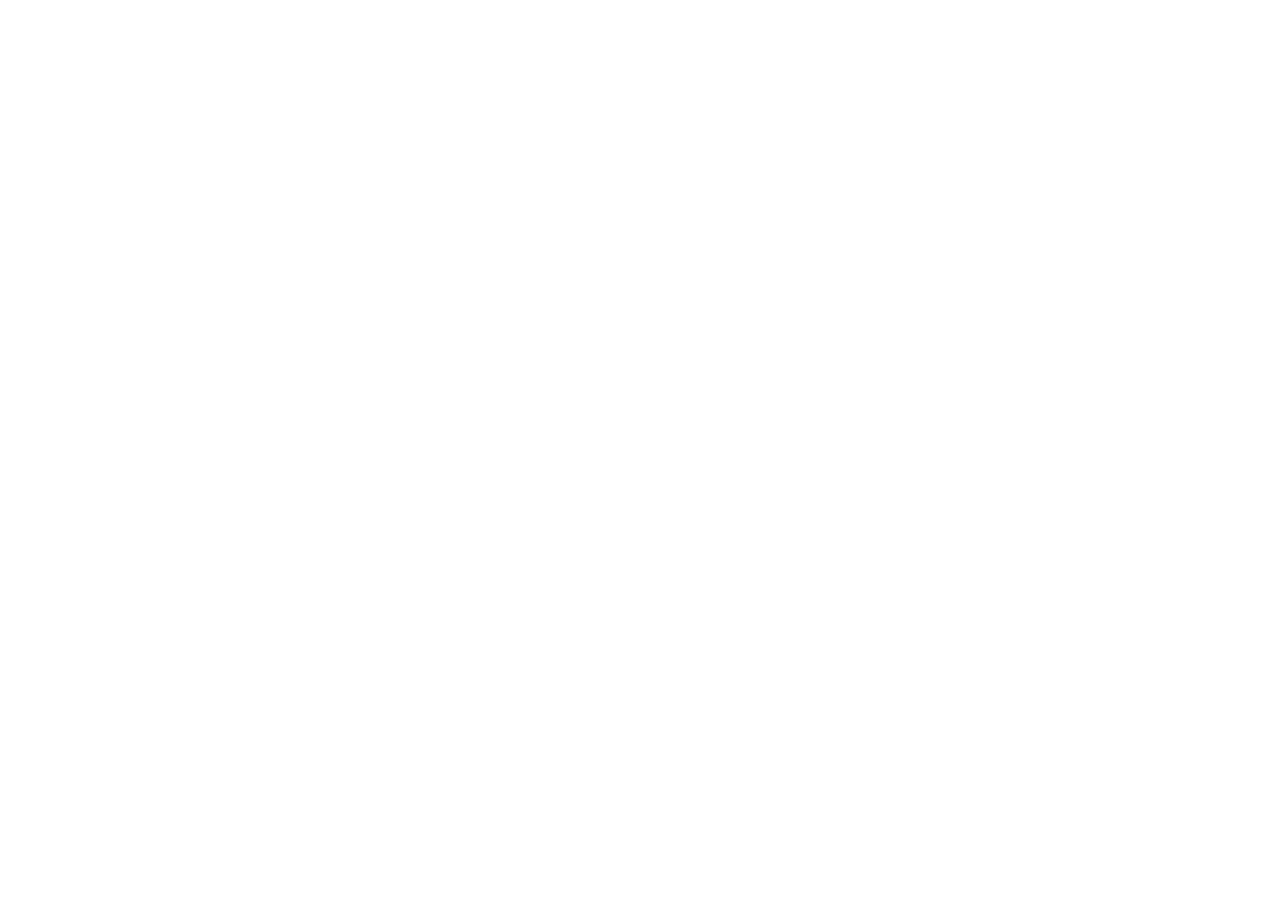
==== portfolio.html @ ad036d3f "добавляет css исправляет ошибки" ====
<!DOCTYPE html>
<html lang="ru">
<head>
    <meta charset="UTF-8">
    <meta http-equiv="X-UA-Compatible" content="IE=edge">
    <meta name="viewport" content="width=device-width, initial-scale=1.0">
    <title>WebStudio portfolio</title>
    <link rel="stylesheet" href="./CSS/styles.css">
</head>
<body>
 

</body>
</html>
---- CSS/styles.css ----
:root {
    --primary-text-color: #757575;
    --title-text-color: #212121;
    --accent-color: #2196F3;
    --primari-white-color: #FFFFFF;
}

body {
    background-color: var(--primari-white-color);
    color: var(--primary-text-color);
}

.list {
    list-style: none;
}

/* Site nav */

.logo-nav {
    color: #000000;
}

.logo-part {
    color: var(--accent-color);
}

.site-nav .link {
    color: var(--title-text-color);
}

.site-nav .link:hover,
.site-nav .link:focus {
    color: var(--accent-color);
}

.contacts .link-contacts {
    color: var(--primary-text-color);
}

.contacts .link-contacts:hover,
.link-contacts:focus {
    color: var(--accent-color);
}

/* Site main */

.section-title {
    color: var(--title-text-color);
}

/* Main screen */

.main-title {
    color: var(--primari-white-color);
}

/* Features */

.features-title {
    color: var(--title-text-color);
}

/* What are we doing */

/* Our team */
 
.team-title {
    color: var(--title-text-color);
}

/* Footer */

.footer > a {
    color: var(--primari-white-color);
}

.address-maps > a {
    color: var(--primari-white-color);
}

/* Button */

.button {
    color: var(--primari-white-color);
    background-color: var(--accent-color);
}

.button.primary {
    color: var(--primari-white-color);
    background-color: var(--accent-color);
}


/* цвет основного текста #212121
вторичный цвет текста #757575
цвет H1 #FFFFFF
цвет текста на кнопках #FFFFFF
цвет лого-части шапка #2196F3
цвет лого шапка #000000
цвет навигации #212121
цвет навигации при ховере #2196F3
цвет контактов шапки #757575
цвет контактов шапки при ховере #2196F3
цвет лого части подвал # 2196F3
цвет лого подвал #FFFFFF
цвет адреса подвал #FFFFFF
цвет контактов подвал rgba(255, 255, 255, 0.6)
*/
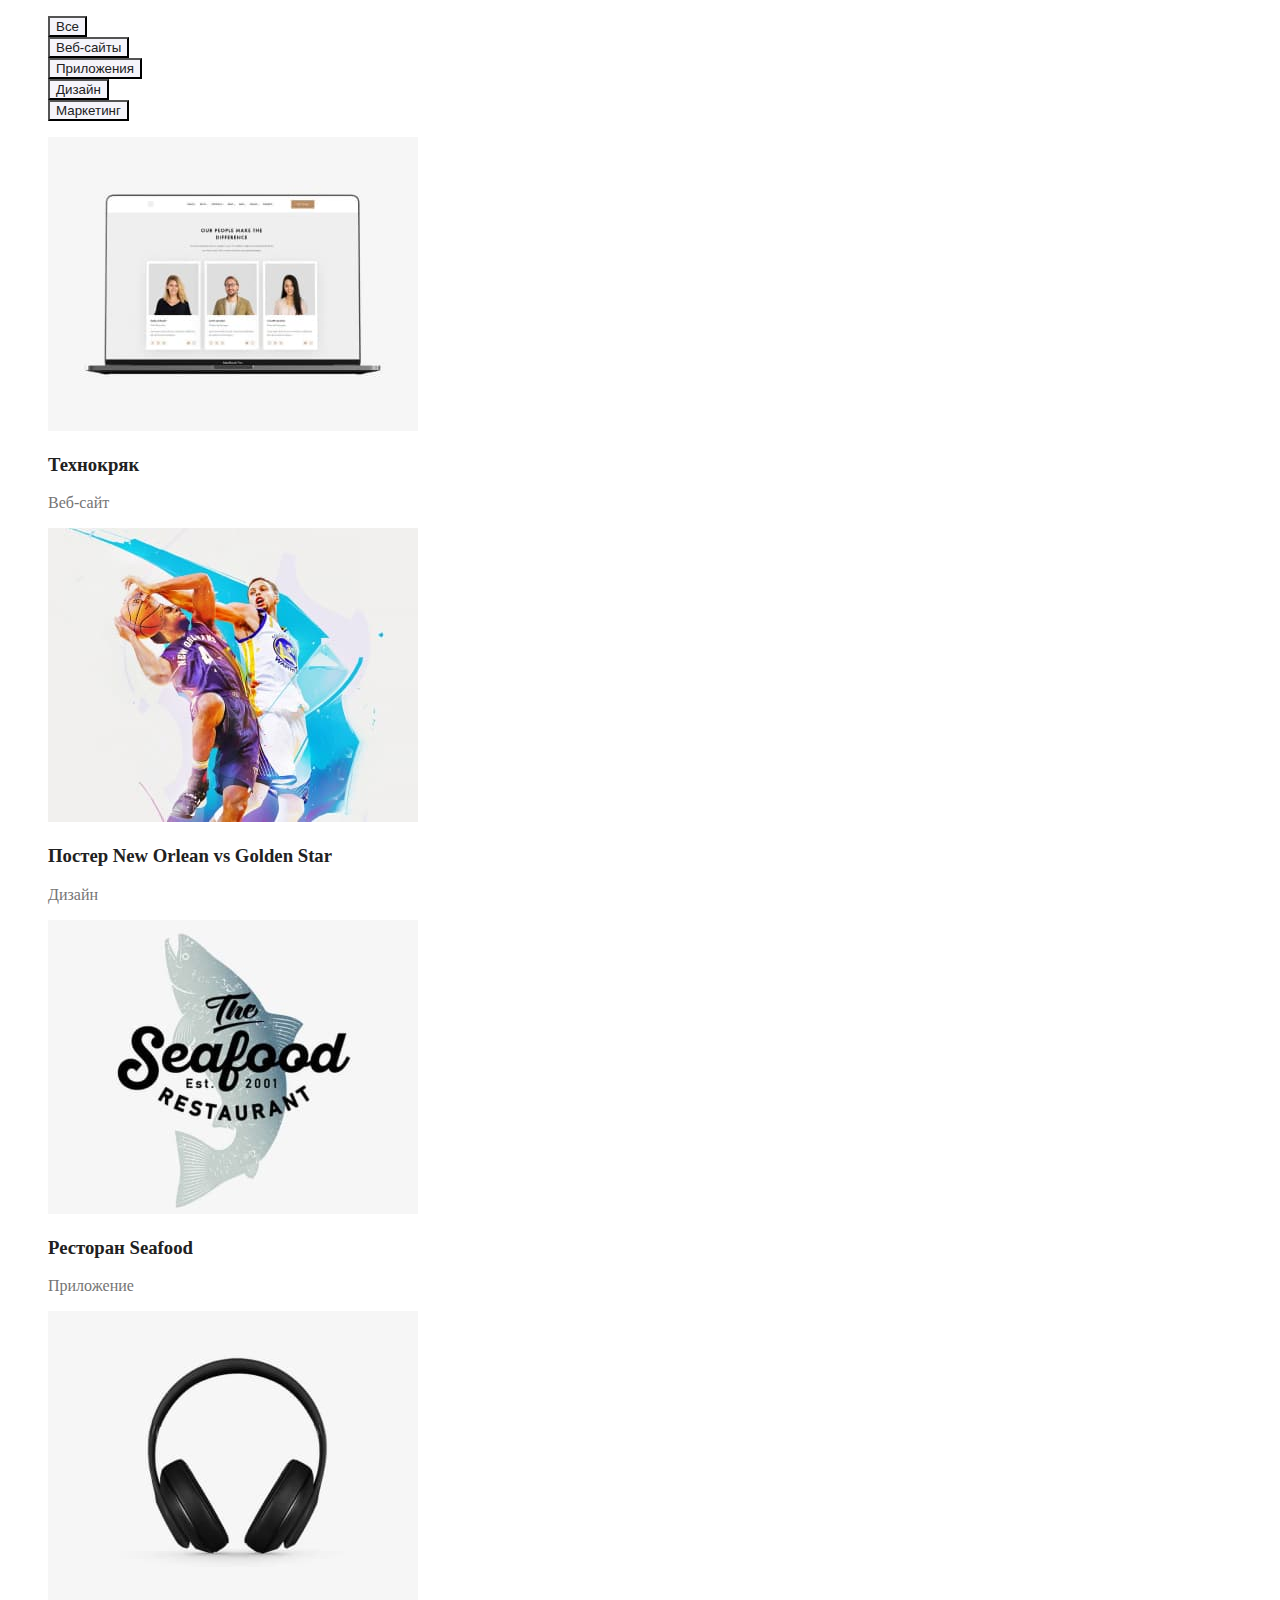
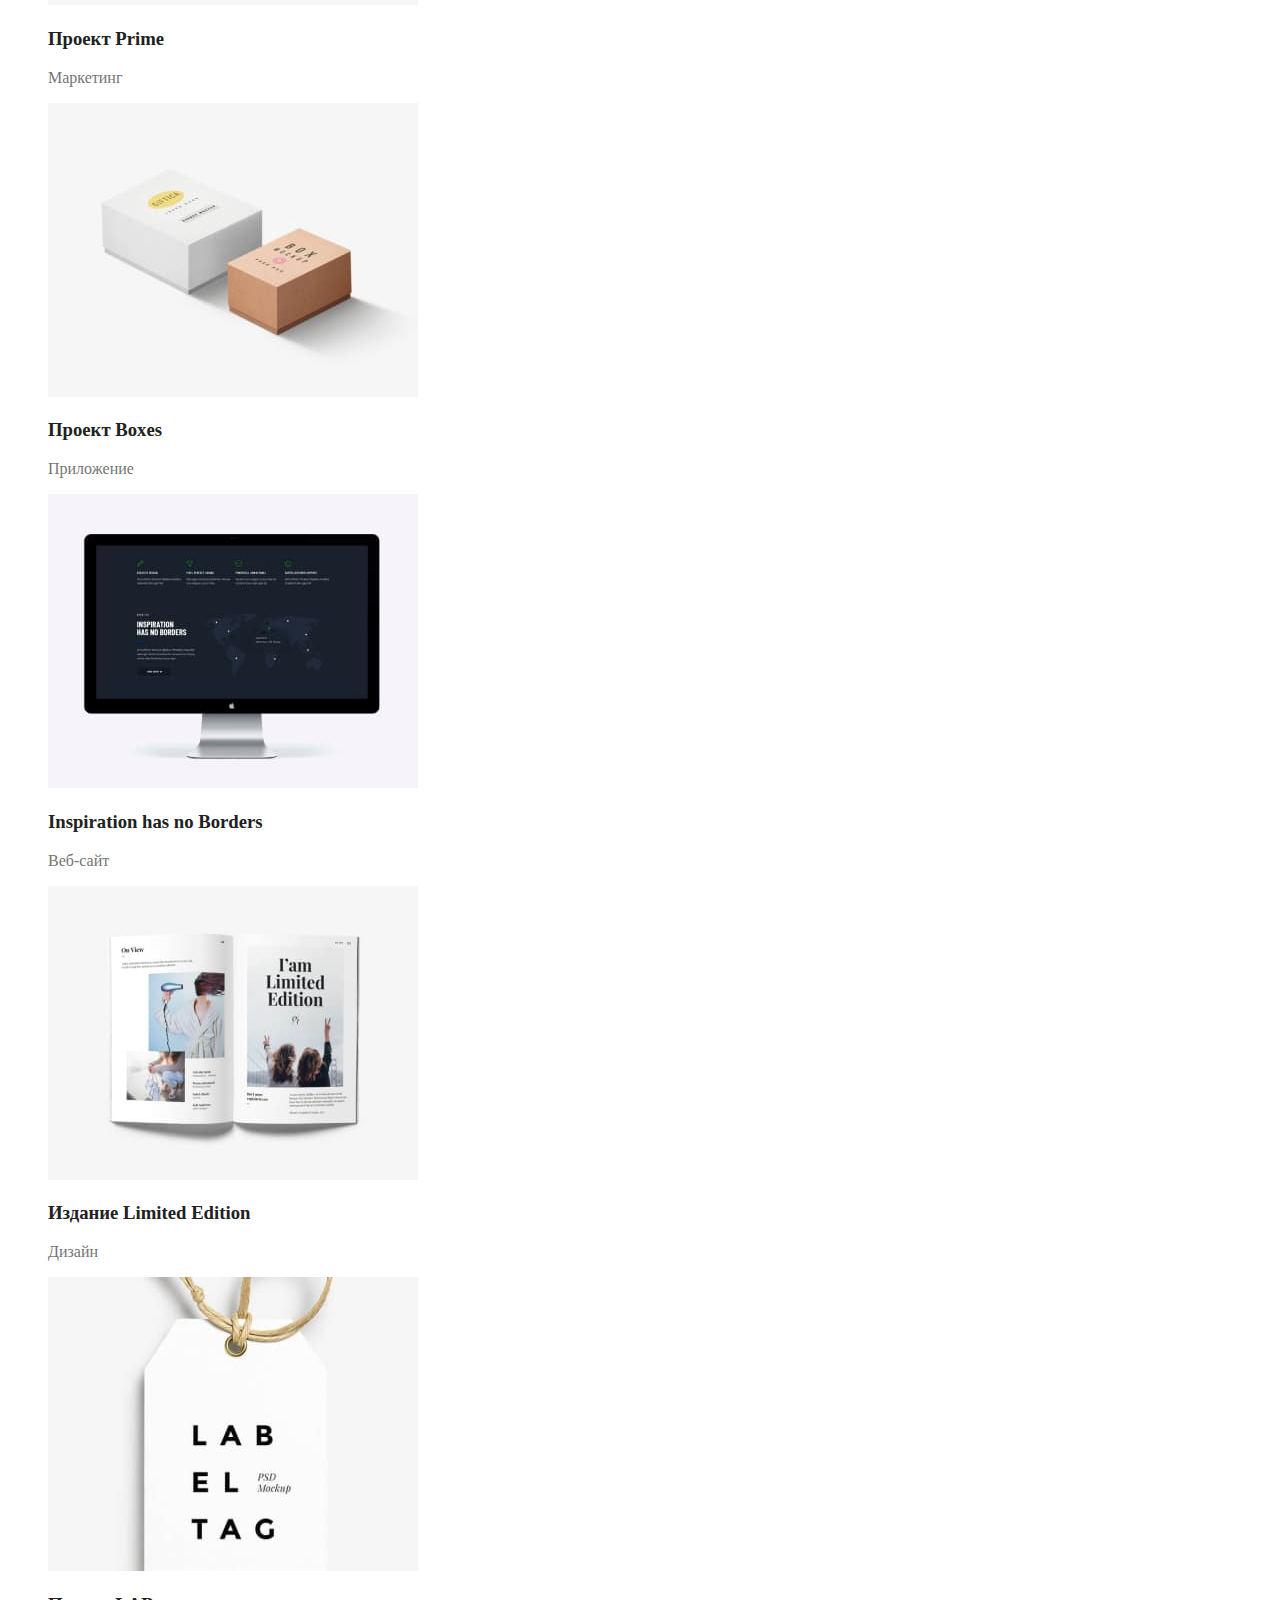
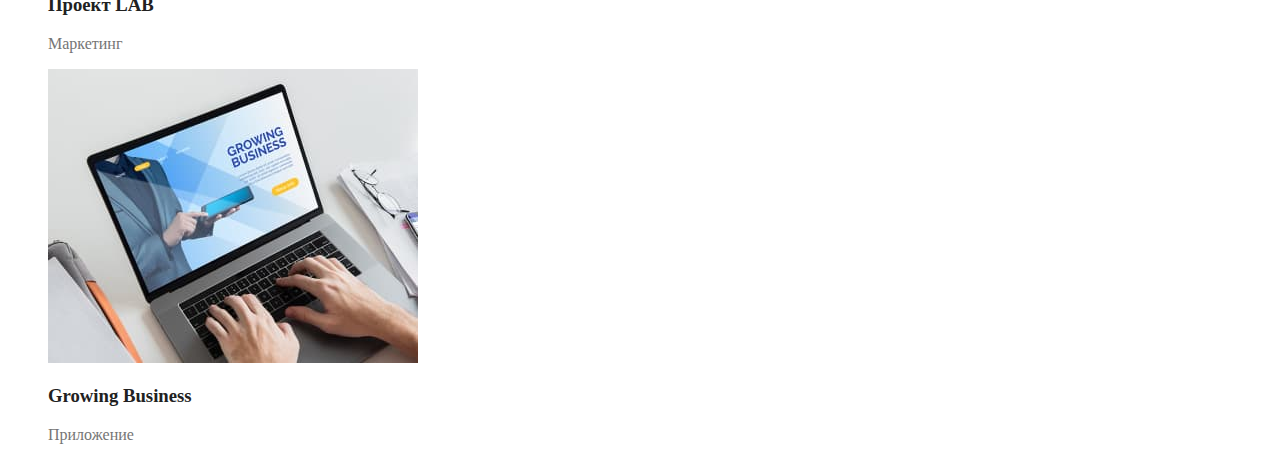
==== commit 3906ce63: "добавляет цвет, portfolio.html" ====
--- a/portfolio.html
+++ b/portfolio.html
@@ -7,8 +7,95 @@
     <title>WebStudio portfolio</title>
     <link rel="stylesheet" href="./CSS/styles.css">
 </head>
+
 <body>
- 
+
+    <!--Шапка сайта-->
+
+    <!--Портфолио-->
+    <main>
+        <h2 hidden>Портфолио</h2>
+    
+    <!--Навигация-->
+        <section>
+
+            <ul class="list">
+                <li>
+                    <button class="button secondary" type="button">Все</button>
+                </li>
+                <li>
+                    <button class="button secondary" type="button">Веб-сайты</button>
+                </li>
+                <li>
+                    <button class="button secondary" type="button">Приложения</button>
+                </li>
+                <li>
+                    <button class="button secondary" type="button">Дизайн</button>
+                </li>
+                <li>
+                    <button class="button secondary" type="button">Маркетинг</button>
+                </li>
+            </ul>
+
+        </section>
+    
+    <!--Описание-->
+        <section class="description">
+
+            <ul class="list">
+                <li>
+                    <img src="./images/portfolio/tehno.jpg" alt="Ноутбук с изображением сайта на экране" width="370" height="294">
+                    <h3 class="description-title">Технокряк</h3>
+                    <p>Веб-сайт</p>
+                </li>
+                <li>
+                    <img src="./images/portfolio/poster.jpg" alt="Постер - два мужчины играют в баскетбол" width="370" height="294">
+                    <h3 class="description-title">Постер <span lang="en">New Orlean vs Golden Star</span></h3>
+                    <p>Дизайн</p>
+                </li>
+                <li>
+                    <img src="./images/portfolio/seafood.jpg" alt="Логотип с изображением рыбы и названием ресторана" width="370" height="294">
+                    <h3 class="description-title">Ресторан <span lang="en">Seafood</span></h3>
+                    <p>Приложение</p>
+                </li>
+                <li>
+                    <img src="./images/portfolio/prime.jpg" alt="Наушники" width="370" height="294">
+                    <h3 class="description-title">Проект <span lang="en">Prime</span></h3>
+                    <p>Маркетинг</p>
+                </li>
+                <li>
+                    <img src="./images/portfolio/boxes.jpg" alt="Две коробки" width="370" height="294">
+                    <h3 class="description-title">Проект <span lang="en">Boxes</span></h3>
+                    <p>Приложение</p>
+                </li>
+                <li>
+                    <img src="./images/portfolio/inspiration.jpg" alt="Монитор с изображением сайта на экране" width="370" height="294">
+                    <h3 class="description-title" lang="en">Inspiration has no Borders</h3>
+                    <p>Веб-сайт</p>
+                </li>
+                <li>
+                    <img src="./images/portfolio/limited.jpg" alt="Печатное издание - журнал" width="370" height="294">
+                    <h3 class="description-title">Издание <span lang="en">Limited Edition</span></h3>
+                    <p>Дизайн</p>
+                </li>
+                <li>
+                    <img src="./images/portfolio/lab.jpg" alt="Этикетка с логотипом" width="370" height="294">
+                    <h3 class="description-title">Проект <span lang="en">LAB</span></h3>
+                    <p>Маркетинг</p>
+                </li>
+                <li>
+                    <img src="./images/portfolio/business.jpg" alt="Ноутбук с изображением приложения на экране" width="370" height="294">
+                    <h3 class="description-title" lang="en">Growing Business</h3>
+                    <p>Приложение</p>
+                </li>
+            </ul>
+
+        </section>
+     
+    </main>
+
+    <!--Подвал-->
 
 </body>
+
 </html>--- a/CSS/styles.css
+++ b/CSS/styles.css
@@ -3,6 +3,8 @@
     --title-text-color: #212121;
     --accent-color: #2196F3;
     --primari-white-color: #FFFFFF;
+    --button-color: #F5F4FA;
+    --link-contacts-color: rgba(255, 255, 255, 0.6)
 }
 
 body {
@@ -14,27 +16,38 @@
     list-style: none;
 }
 
+
+
+
 /* Site nav */
 
 .logo-nav {
     color: #000000;
+    text-decoration: none;
 }
 
 .logo-part {
     color: var(--accent-color);
+    text-decoration: none;
 }
 
 .site-nav .link {
     color: var(--title-text-color);
+    text-decoration: none;
 }
 
 .site-nav .link:hover,
-.site-nav .link:focus {
+.link:focus {
+    color: var(--accent-color);
+}
+
+.site-nav .link.current {
     color: var(--accent-color);
 }
 
 .contacts .link-contacts {
     color: var(--primary-text-color);
+    text-decoration: none;
 }
 
 .contacts .link-contacts:hover,
@@ -42,11 +55,10 @@
     color: var(--accent-color);
 }
 
+
+
+/* index.html */
 /* Site main */
-
-.section-title {
-    color: var(--title-text-color);
-}
 
 /* Main screen */
 
@@ -62,34 +74,79 @@
 
 /* What are we doing */
 
+.services-title {
+    color: var(--title-text-color);
+}
+
 /* Our team */
- 
+
 .team-title {
     color: var(--title-text-color);
 }
+
+.team-name-title {
+    color: var(--title-text-color);
+}
+
+
+
+
+/* portfolio.html */
+/* Site main */
+/* Description */
+
+.description-title {
+    color: var(--title-text-color);
+}
+
+
+
 
 /* Footer */
 
 .footer > a {
     color: var(--primari-white-color);
+    text-decoration: none;
 }
 
 .address-maps > a {
     color: var(--primari-white-color);
+    text-decoration: none;
+}
+
+.address .link-contacts:hover,
+.link-contacts:focus {
+    color: var(--accent-color);
+}
+
+.link-contacts {
+    color: var(--link-contacts-color);
+    text-decoration: none;
 }
 
 /* Button */
-
-.button {
-    color: var(--primari-white-color);
-    background-color: var(--accent-color);
-}
 
 .button.primary {
     color: var(--primari-white-color);
     background-color: var(--accent-color);
 }
 
+.button.primary:hover,
+.button.primary:focus {
+    color: var(--title-text-color);
+    background-color: var(--button-color);
+}
+
+.button.secondary {
+    color: var(--title-text-color);
+    background-color: var(--button-color);
+}
+
+.button.secondary:hover,
+.button.secondary:focus {
+    color: var(--primari-white-color);
+    background-color: var(--accent-color);
+}
 
 /* цвет основного текста #212121
 вторичный цвет текста #757575
@@ -105,4 +162,5 @@
 цвет лого подвал #FFFFFF
 цвет адреса подвал #FFFFFF
 цвет контактов подвал rgba(255, 255, 255, 0.6)
+цвет кнопок #F5F4FA
 */
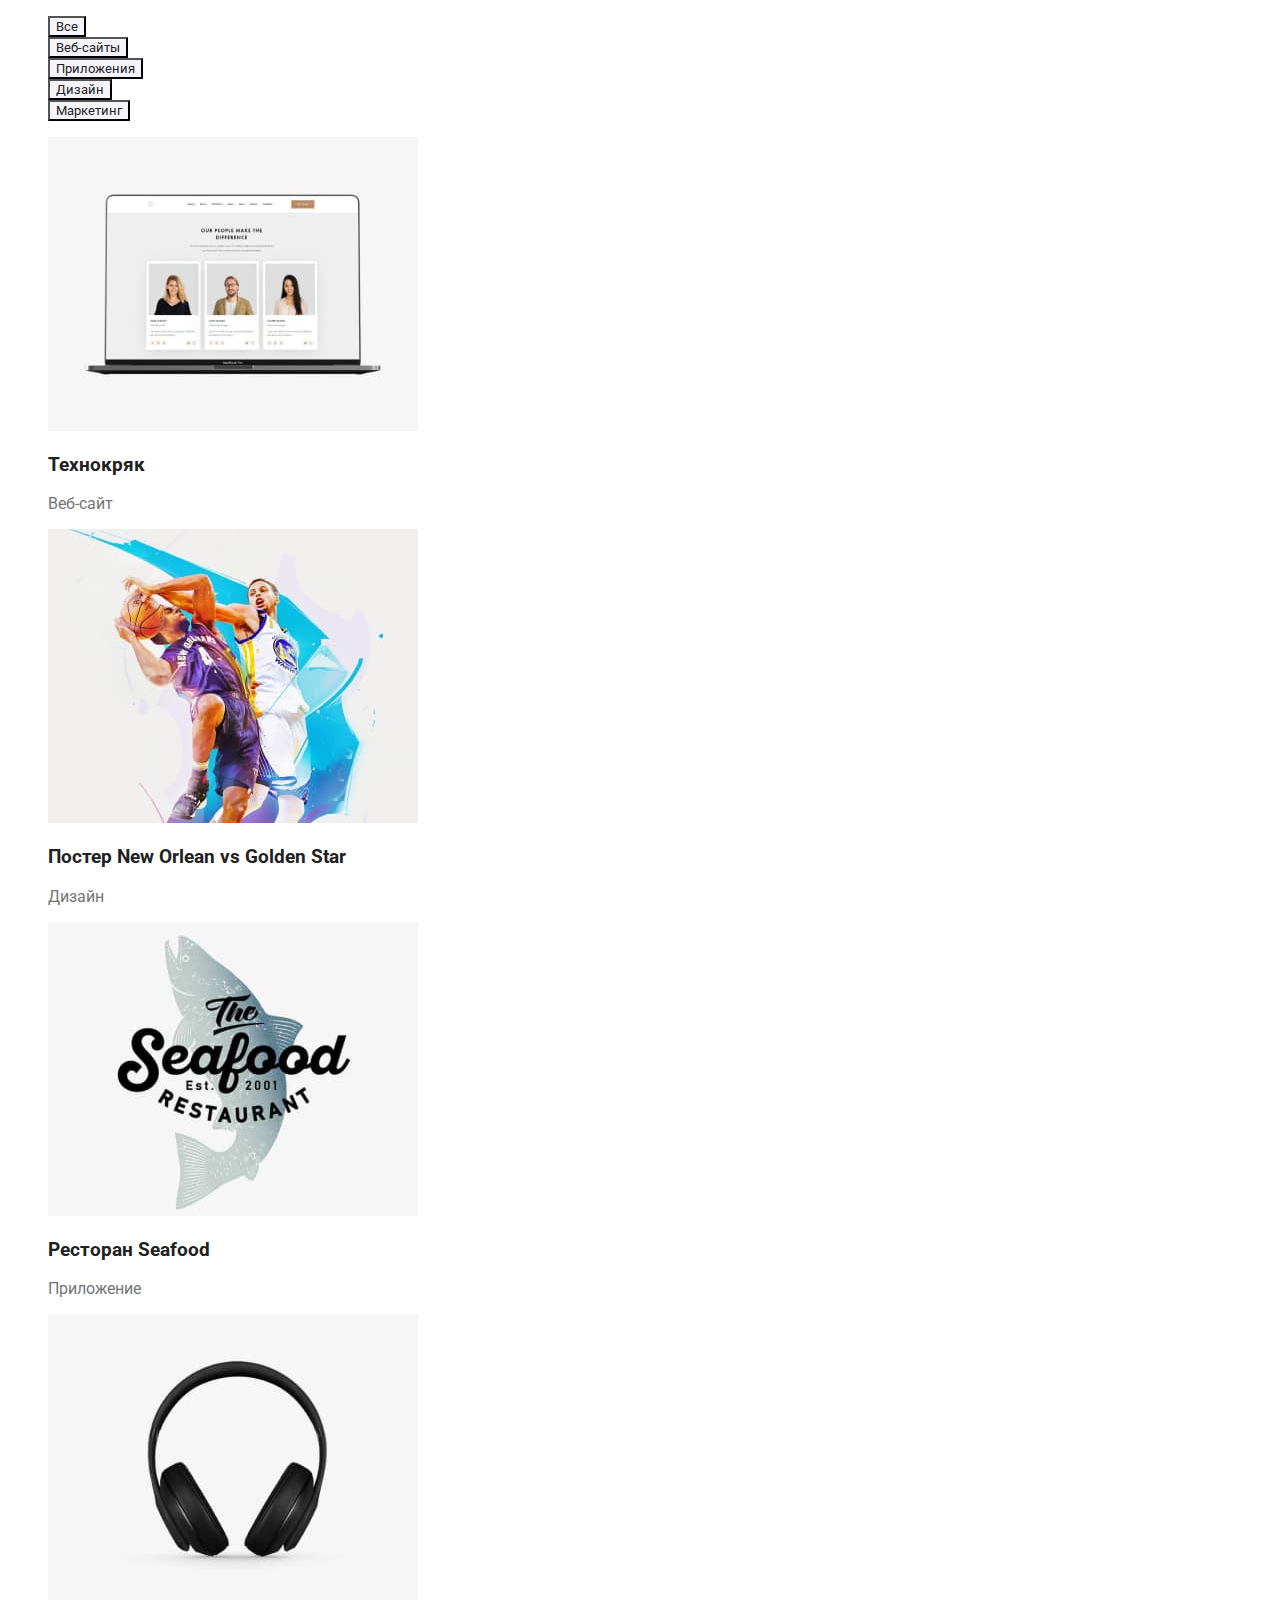
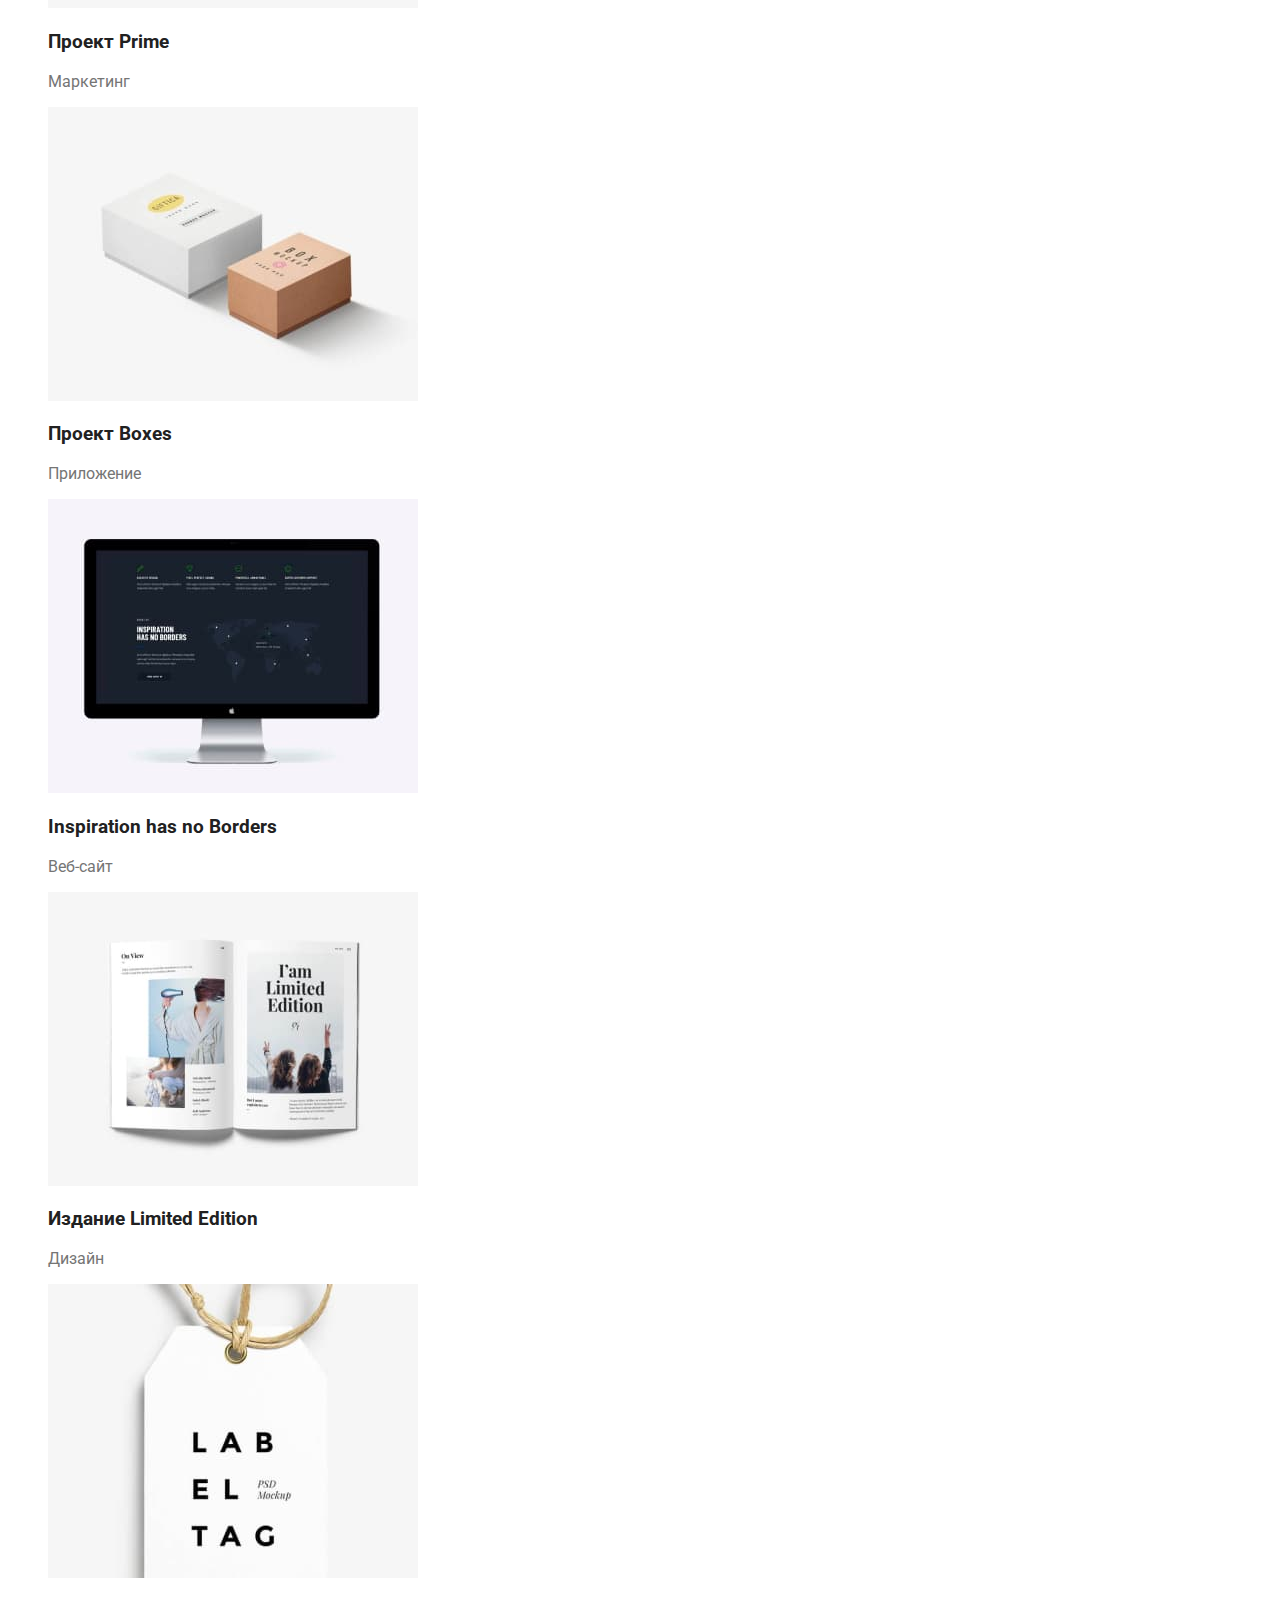
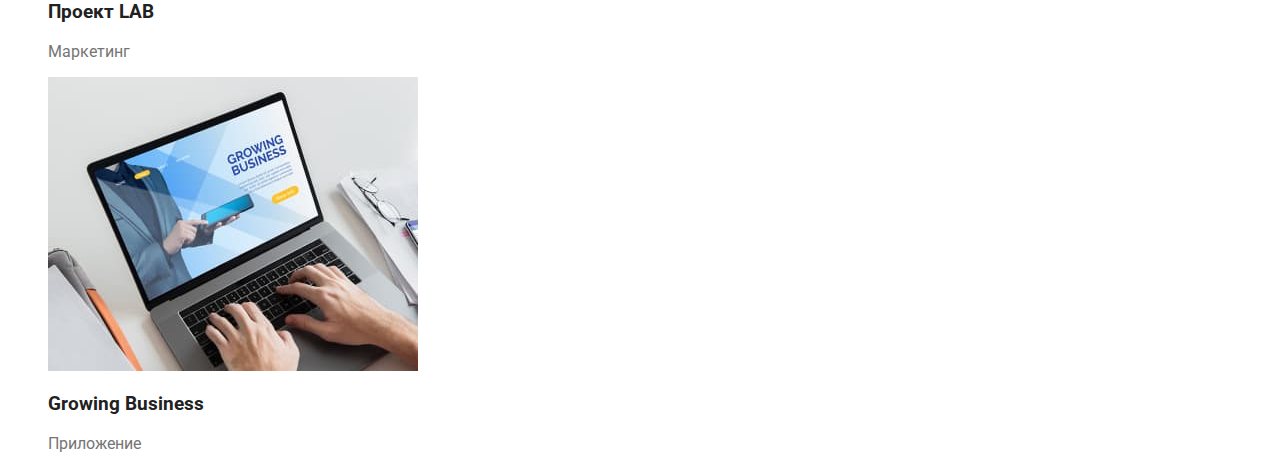
==== commit 5daaff1a: "добавляет стили текста index.html" ====
--- a/portfolio.html
+++ b/portfolio.html
@@ -1,101 +1,161 @@
 <!DOCTYPE html>
 <html lang="ru">
-<head>
-    <meta charset="UTF-8">
-    <meta http-equiv="X-UA-Compatible" content="IE=edge">
-    <meta name="viewport" content="width=device-width, initial-scale=1.0">
+  <head>
+    <meta charset="UTF-8" />
+    <meta http-equiv="X-UA-Compatible" content="IE=edge" />
+    <meta name="viewport" content="width=device-width, initial-scale=1.0" />
     <title>WebStudio portfolio</title>
-    <link rel="stylesheet" href="./CSS/styles.css">
-</head>
+    <link rel="preconnect" href="https://fonts.googleapis.com" />
+    <link rel="preconnect" href="https://fonts.gstatic.com" crossorigin />
+    <link
+      href="https://fonts.googleapis.com/css2?family=Raleway:wght@700&family=Roboto:wght@400;500;700;900&display=swap"
+      rel="stylesheet"
+    />
+    <link rel="stylesheet" href="./CSS/styles.css" />
+  </head>
 
-<body>
-
+  <body>
     <!--Шапка сайта-->
 
     <!--Портфолио-->
     <main>
-        <h2 hidden>Портфолио</h2>
-    
-    <!--Навигация-->
-        <section>
+      <h1 hidden>Портфолио</h1>
 
-            <ul class="list">
-                <li>
-                    <button class="button secondary" type="button">Все</button>
-                </li>
-                <li>
-                    <button class="button secondary" type="button">Веб-сайты</button>
-                </li>
-                <li>
-                    <button class="button secondary" type="button">Приложения</button>
-                </li>
-                <li>
-                    <button class="button secondary" type="button">Дизайн</button>
-                </li>
-                <li>
-                    <button class="button secondary" type="button">Маркетинг</button>
-                </li>
-            </ul>
+      <!--Навигация-->
+      <section class="portfolio">
+        <h2 hidden>Навигационные кнопки</h2>
 
-        </section>
-    
-    <!--Описание-->
-        <section class="description">
+        <ul class="portfolio-list">
+          <li class="portfolio-item">
+            <button class="button secondary" type="button">Все</button>
+          </li>
+          <li class="portfolio-item">
+            <button class="button secondary" type="button">Веб-сайты</button>
+          </li>
+          <li class="portfolio-item">
+            <button class="button secondary" type="button">Приложения</button>
+          </li>
+          <li class="portfolio-item">
+            <button class="button secondary" type="button">Дизайн</button>
+          </li>
+          <li class="portfolio-item">
+            <button class="button secondary" type="button">Маркетинг</button>
+          </li>
+        </ul>
+      </section>
 
-            <ul class="list">
-                <li>
-                    <img src="./images/portfolio/tehno.jpg" alt="Ноутбук с изображением сайта на экране" width="370" height="294">
-                    <h3 class="description-title">Технокряк</h3>
-                    <p>Веб-сайт</p>
-                </li>
-                <li>
-                    <img src="./images/portfolio/poster.jpg" alt="Постер - два мужчины играют в баскетбол" width="370" height="294">
-                    <h3 class="description-title">Постер <span lang="en">New Orlean vs Golden Star</span></h3>
-                    <p>Дизайн</p>
-                </li>
-                <li>
-                    <img src="./images/portfolio/seafood.jpg" alt="Логотип с изображением рыбы и названием ресторана" width="370" height="294">
-                    <h3 class="description-title">Ресторан <span lang="en">Seafood</span></h3>
-                    <p>Приложение</p>
-                </li>
-                <li>
-                    <img src="./images/portfolio/prime.jpg" alt="Наушники" width="370" height="294">
-                    <h3 class="description-title">Проект <span lang="en">Prime</span></h3>
-                    <p>Маркетинг</p>
-                </li>
-                <li>
-                    <img src="./images/portfolio/boxes.jpg" alt="Две коробки" width="370" height="294">
-                    <h3 class="description-title">Проект <span lang="en">Boxes</span></h3>
-                    <p>Приложение</p>
-                </li>
-                <li>
-                    <img src="./images/portfolio/inspiration.jpg" alt="Монитор с изображением сайта на экране" width="370" height="294">
-                    <h3 class="description-title" lang="en">Inspiration has no Borders</h3>
-                    <p>Веб-сайт</p>
-                </li>
-                <li>
-                    <img src="./images/portfolio/limited.jpg" alt="Печатное издание - журнал" width="370" height="294">
-                    <h3 class="description-title">Издание <span lang="en">Limited Edition</span></h3>
-                    <p>Дизайн</p>
-                </li>
-                <li>
-                    <img src="./images/portfolio/lab.jpg" alt="Этикетка с логотипом" width="370" height="294">
-                    <h3 class="description-title">Проект <span lang="en">LAB</span></h3>
-                    <p>Маркетинг</p>
-                </li>
-                <li>
-                    <img src="./images/portfolio/business.jpg" alt="Ноутбук с изображением приложения на экране" width="370" height="294">
-                    <h3 class="description-title" lang="en">Growing Business</h3>
-                    <p>Приложение</p>
-                </li>
-            </ul>
+      <!--Описание-->
 
-        </section>
-     
+      <section class="description">
+        <h2 hidden>Примеры работ</h2>
+
+        <ul class="description-list">
+          <li class="description-item">
+            <img
+              src="./images/portfolio/tehno.jpg"
+              alt="Ноутбук с изображением сайта на экране"
+              width="370"
+              height="294"
+            />
+            <h3 class="description-title">Технокряк</h3>
+            <p class="description-text">Веб-сайт</p>
+          </li>
+          <li class="description-item">
+            <img
+              src="./images/portfolio/poster.jpg"
+              alt="Постер - два мужчины играют в баскетбол"
+              width="370"
+              height="294"
+            />
+            <h3 class="description-title">
+              Постер <span lang="en">New Orlean vs Golden Star</span>
+            </h3>
+            <p class="description-text">Дизайн</p>
+          </li>
+          <li class="description-item">
+            <img
+              src="./images/portfolio/seafood.jpg"
+              alt="Логотип с изображением рыбы и названием ресторана"
+              width="370"
+              height="294"
+            />
+            <h3 class="description-title">
+              Ресторан <span lang="en">Seafood</span>
+            </h3>
+            <p class="description-text">Приложение</p>
+          </li>
+          <li class="description-item">
+            <img
+              src="./images/portfolio/prime.jpg"
+              alt="Наушники"
+              width="370"
+              height="294"
+            />
+            <h3 class="description-title">
+              Проект <span lang="en">Prime</span>
+            </h3>
+            <p class="description-text">Маркетинг</p>
+          </li>
+          <li class="description-item">
+            <img
+              src="./images/portfolio/boxes.jpg"
+              alt="Две коробки"
+              width="370"
+              height="294"
+            />
+            <h3 class="description-title">
+              Проект <span lang="en">Boxes</span>
+            </h3>
+            <p class="description-text">Приложение</p>
+          </li>
+          <li class="description-item">
+            <img
+              src="./images/portfolio/inspiration.jpg"
+              alt="Монитор с изображением сайта на экране"
+              width="370"
+              height="294"
+            />
+            <h3 class="description-title" lang="en">
+              Inspiration has no Borders
+            </h3>
+            <p class="description-text">Веб-сайт</p>
+          </li>
+          <li class="description-item">
+            <img
+              src="./images/portfolio/limited.jpg"
+              alt="Печатное издание - журнал"
+              width="370"
+              height="294"
+            />
+            <h3 class="description-title">
+              Издание <span lang="en">Limited Edition</span>
+            </h3>
+            <p class="description-text">Дизайн</p>
+          </li>
+          <li class="description-item">
+            <img
+              src="./images/portfolio/lab.jpg"
+              alt="Этикетка с логотипом"
+              width="370"
+              height="294"
+            />
+            <h3 class="description-title">Проект <span lang="en">LAB</span></h3>
+            <p class="description-text">Маркетинг</p>
+          </li>
+          <li class="description-item">
+            <img
+              src="./images/portfolio/business.jpg"
+              alt="Ноутбук с изображением приложения на экране"
+              width="370"
+              height="294"
+            />
+            <h3 class="description-title" lang="en">Growing Business</h3>
+            <p class="description-text">Приложение</p>
+          </li>
+        </ul>
+      </section>
     </main>
 
     <!--Подвал-->
-
-</body>
-
-</html>+  </body>
+</html>
--- a/CSS/styles.css
+++ b/CSS/styles.css
@@ -2,18 +2,24 @@
     --primary-text-color: #757575;
     --title-text-color: #212121;
     --accent-color: #2196F3;
+    --button-primary-color-hover: #188CE8;
     --primari-white-color: #FFFFFF;
     --button-color: #F5F4FA;
     --link-contacts-color: rgba(255, 255, 255, 0.6)
 }
 
 body {
-    background-color: var(--primari-white-color);
+    background-color: var(--primari-white-color); /* #000000;*/
     color: var(--primary-text-color);
-}
-
-.list {
-    list-style: none;
+    font-family: Roboto; sans-serif;
+}
+
+h2 {
+    color: var(--title-text-color);
+    font-size: 36px;
+    line-height: 1.17;
+    text-align: center;
+    letter-spacing: 0.03em;
 }
 
 
@@ -21,9 +27,14 @@
 
 /* Site nav */
 
-.logo-nav {
+.header-logo {
     color: #000000;
     text-decoration: none;
+    font-family: Raleway, sans-serif;
+    font-weight: 700;
+    font-size: 26px;
+    line-height: 1.19;
+    letter-spacing: 0.03em;
 }
 
 .logo-part {
@@ -31,27 +42,43 @@
     text-decoration: none;
 }
 
-.site-nav .link {
-    color: var(--title-text-color);
-    text-decoration: none;
-}
-
-.site-nav .link:hover,
-.link:focus {
-    color: var(--accent-color);
-}
-
-.site-nav .link.current {
-    color: var(--accent-color);
-}
-
-.contacts .link-contacts {
+.header-nav-list {
+    list-style: none;   
+}
+
+.header-nav-link.current {
+    color: var(--accent-color);
+}
+
+.header-nav-link {
+    color: var(--title-text-color);
+    text-decoration: none;
+    font-weight: 500;
+    font-size: 14px;
+    line-height: 1.2;
+    letter-spacing: 0.02em;
+}
+
+.header-nav-link:hover,
+.header-nav-link:focus {
+    color: var(--accent-color);
+}
+
+.header-contacts-list {
+    list-style: none;
+}
+
+.header-contacts-link {
     color: var(--primary-text-color);
     text-decoration: none;
-}
-
-.contacts .link-contacts:hover,
-.link-contacts:focus {
+    font-weight: 500;
+    font-size: 14px;
+    line-height: 1.2;
+    letter-spacing: 0.02em;
+}
+
+.header-contacts-link:hover,
+.header-contacts-link:focus {
     color: var(--accent-color);
 }
 
@@ -62,39 +89,77 @@
 
 /* Main screen */
 
-.main-title {
-    color: var(--primari-white-color);
+.hero-title {
+    color: var(--primari-white-color);        
+    font-style: normal;
+    font-weight: 900;
+    font-size: 44px;
+    line-height: 1.36;  
+    text-align: center;
+    letter-spacing: 0.06em;
+    text-transform: uppercase;
 }
 
 /* Features */
 
+.features-list {
+    list-style: none;
+}
+
 .features-title {
     color: var(--title-text-color);
+    font-size: 14px;
+    line-height: 1.14;
+    letter-spacing: 0.03em;
+    text-transform: uppercase;
+}
+
+.features-text {
+    font-size: 14px;
+    line-height: 1.71;
+    letter-spacing: 0.03em;
 }
 
 /* What are we doing */
 
-.services-title {
-    color: var(--title-text-color);
-}
+.services-list {
+    list-style: none;
+}
+
 
 /* Our team */
 
-.team-title {
-    color: var(--title-text-color);
-}
-
-.team-name-title {
-    color: var(--title-text-color);
-}
-
-
+.team-list {
+    list-style: none;
+}
+
+.team-item-title {
+    color: var(--title-text-color);
+    font-weight: 500;
+    font-size: 16px;
+    line-height: 1.19;    
+    letter-spacing: 0.03em;
+}
+
+.team-item-text {
+    font-size: 16px;
+    line-height: 1.19;
+    letter-spacing: 0.03em;
+}
 
 
 /* portfolio.html */
 /* Site main */
 /* Description */
 
+.portfolio-list {
+    list-style: none;
+}
+
+.description-list {
+    list-style: none;
+}
+
 .description-title {
     color: var(--title-text-color);
 }
@@ -104,37 +169,67 @@
 
 /* Footer */
 
-.footer > a {
-    color: var(--primari-white-color);
-    text-decoration: none;
-}
-
-.address-maps > a {
-    color: var(--primari-white-color);
-    text-decoration: none;
-}
-
-.address .link-contacts:hover,
-.link-contacts:focus {
-    color: var(--accent-color);
-}
-
-.link-contacts {
+.footer-logo {
+    color: var(--primari-white-color);
+    text-decoration: none;
+    font-family: Raleway, sans-serif;
+    font-weight: 700;
+    font-size: 26px;
+    line-height: 1.19;
+    letter-spacing: 0.03em;
+}
+
+.footer-list {
+    list-style: none;
+    font-size: 14px;
+    line-height: 1.71;
+    letter-spacing: 0.03em;
+}
+
+.footer-address-link:hover,
+.footer-address-link:focus {
+    color: var(--accent-color);
+}
+
+.footer-address-link {
+    color: var(--primari-white-color);
+    text-decoration: none;
+    font-style: normal;
+}
+
+.footer-contacts-link:hover,
+.footer-contacts-link:focus {
+    color: var(--accent-color);
+}
+
+.footer-contacts-link {
     color: var(--link-contacts-color);
     text-decoration: none;
+    font-style: normal;
+    font-size: 14px;
+    line-height: 1.71;
+    letter-spacing: 0.03em;
 }
 
 /* Button */
 
+.button {
+    font-family: inherit;
+}
+
 .button.primary {
     color: var(--primari-white-color);
     background-color: var(--accent-color);
+    font-weight: 700;
+    font-size: 16px;
+    line-height: 1.88;
+    letter-spacing: 0.06em;
 }
 
 .button.primary:hover,
 .button.primary:focus {
-    color: var(--title-text-color);
-    background-color: var(--button-color);
+    color: var(--primari-white-color);
+    background-color: var(--button-primary-color-hover);
 }
 
 .button.secondary {
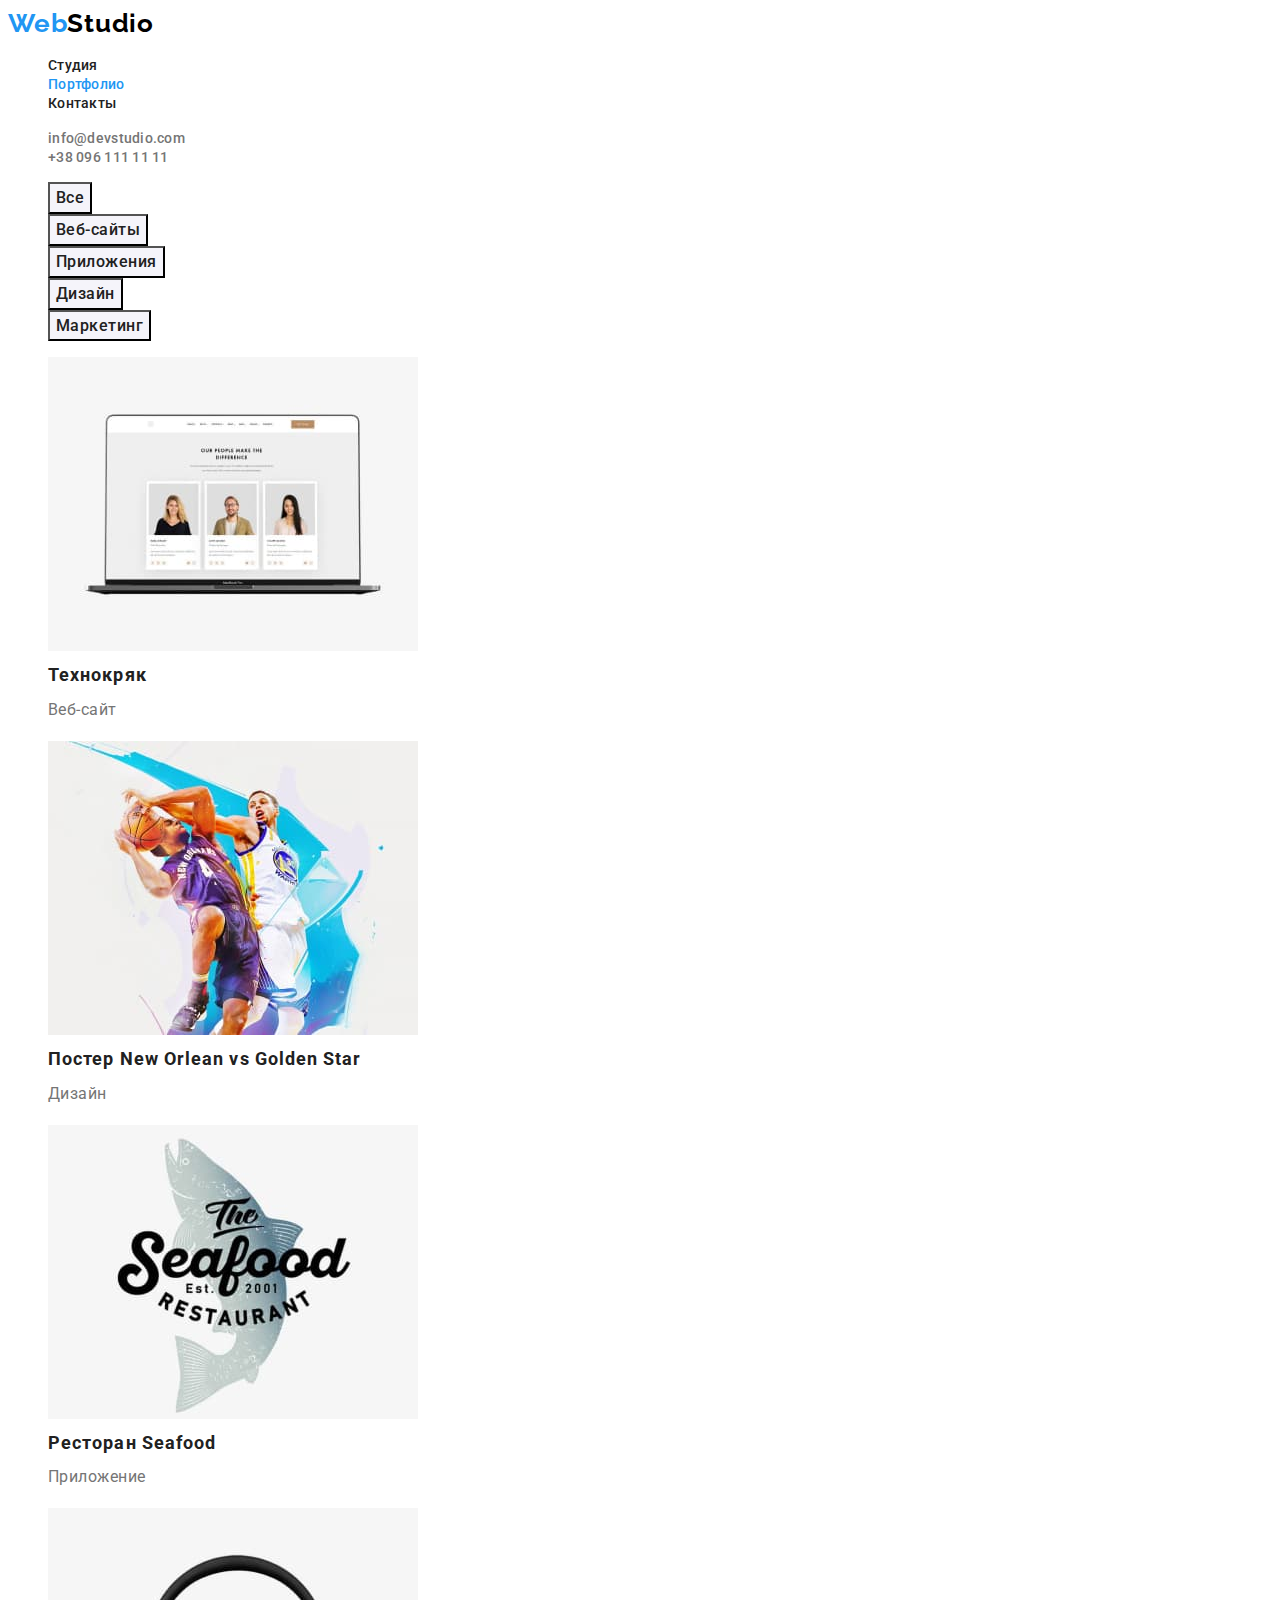
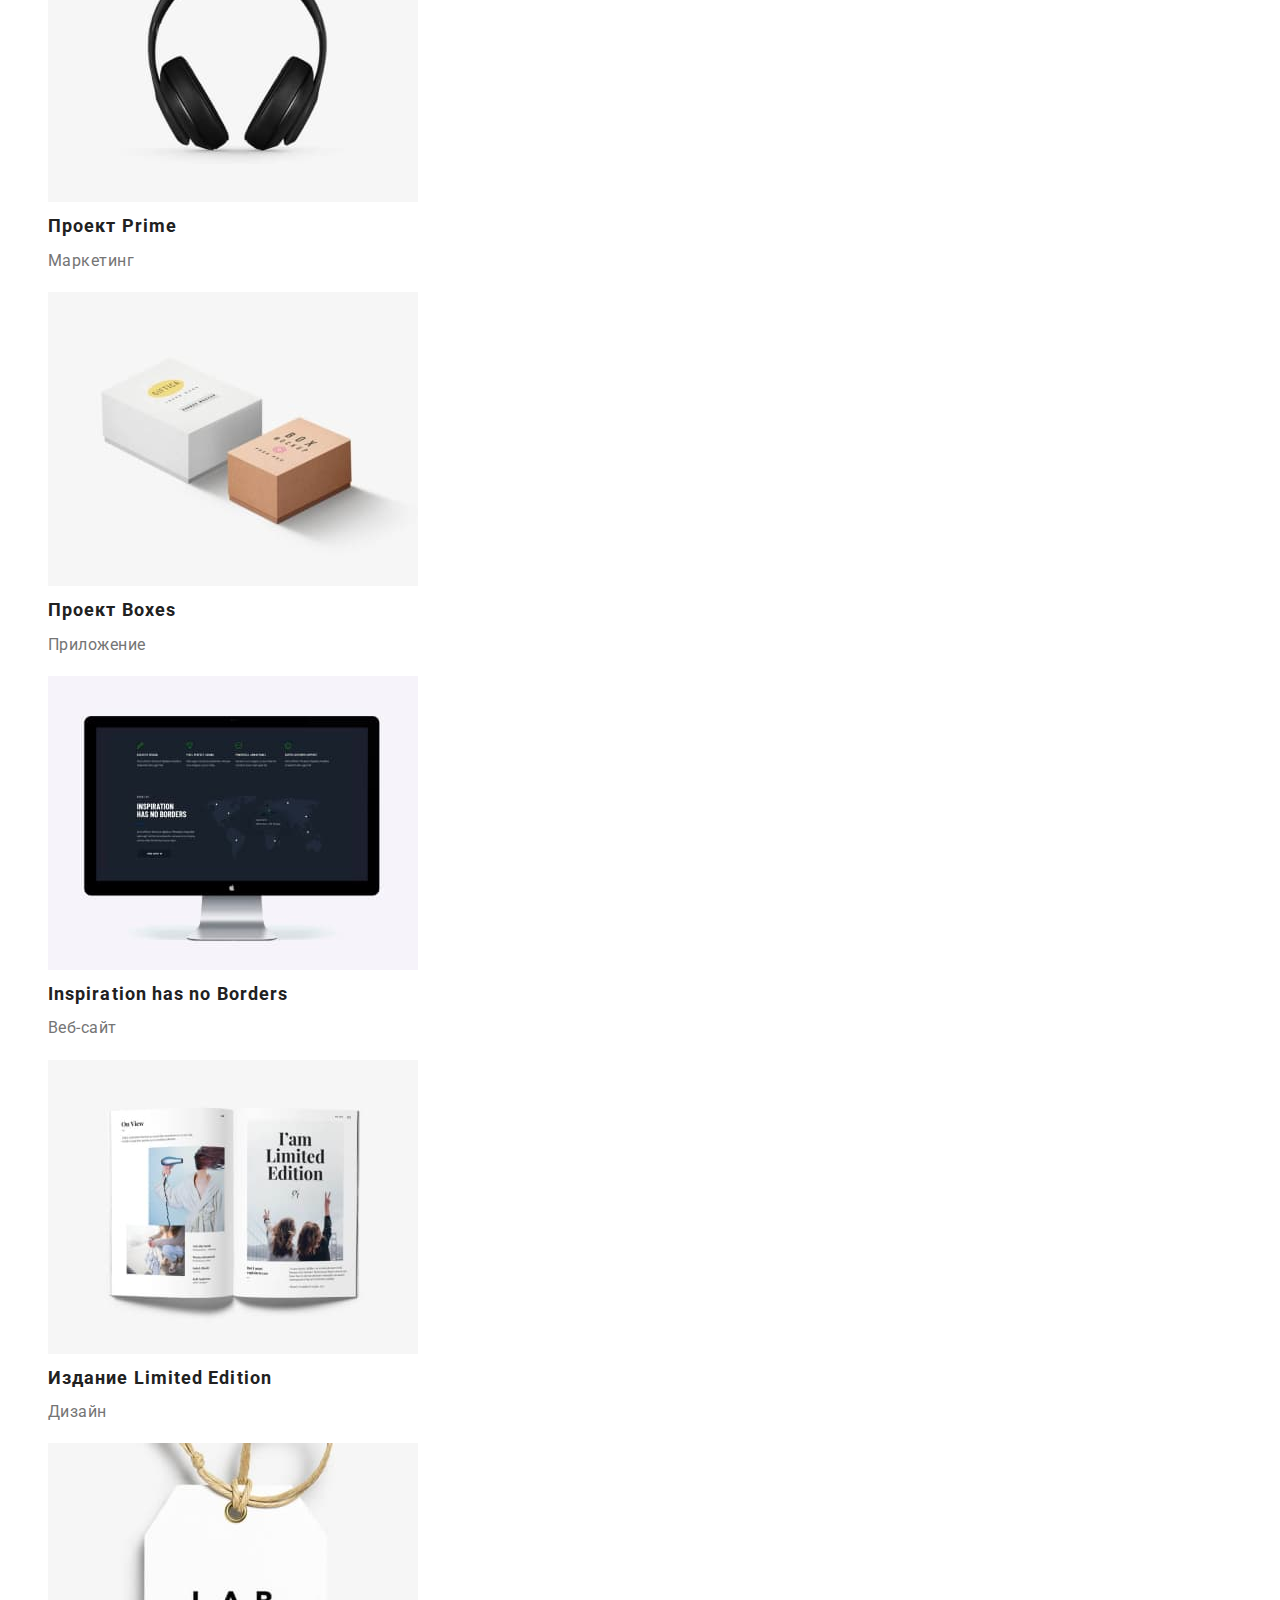
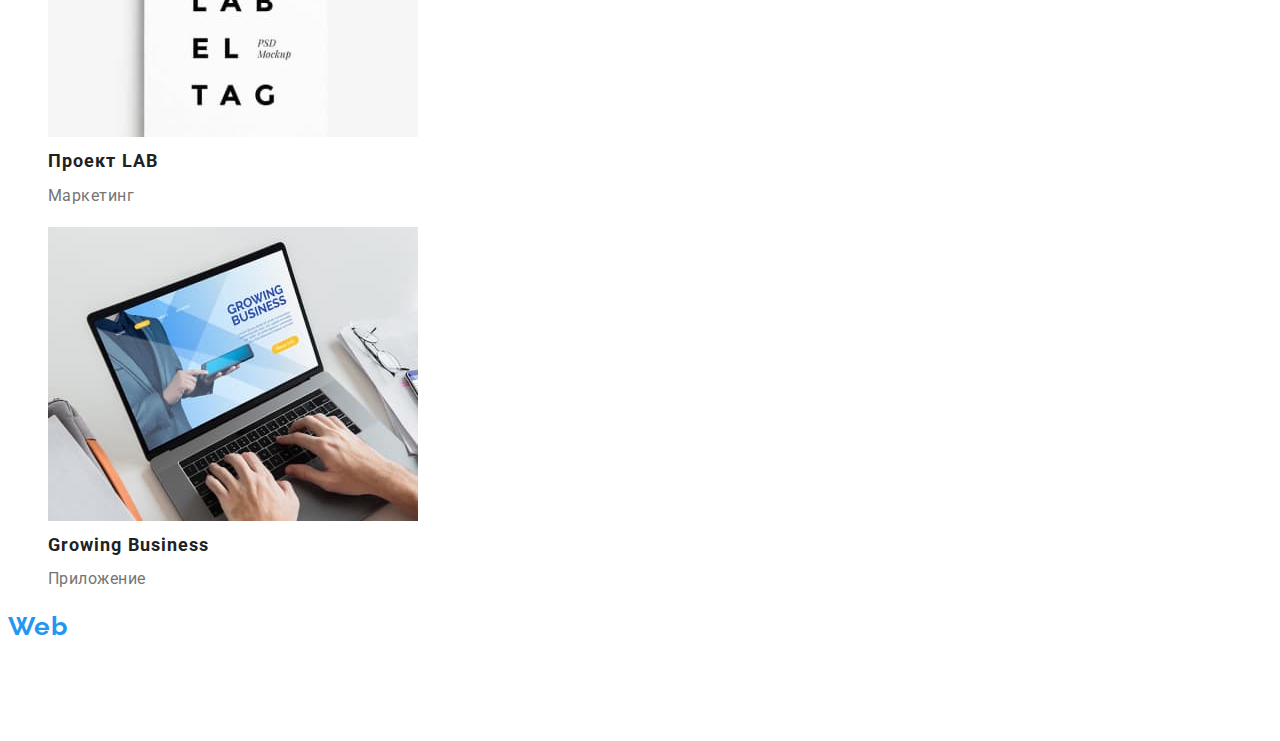
==== commit b568aaee: "добавляет оформление портфолио" ====
--- a/portfolio.html
+++ b/portfolio.html
@@ -17,6 +17,40 @@
   <body>
     <!--Шапка сайта-->
 
+    <header class="header">
+      <nav class="header-nav">
+        <a class="header-logo" href="./index.html" lang="en">
+          <span class="logo-part">Web</span>Studio</a
+        >
+        <ul class="header-nav-list">
+          <li class="header-nav-item">
+            <a class="header-nav-link" href="./index.html">Студия</a>
+          </li>
+          <li class="header-nav-item">
+            <a class="header-nav-link current" href="./portfolio.html"
+              >Портфолио</a
+            >
+          </li>
+          <li class="header-nav-item">
+            <a class="header-nav-link" href="">Контакты</a>
+          </li>
+        </ul>
+      </nav>
+
+      <ul class="header-contacts-list">
+        <li class="header-contacts-item">
+          <a class="header-contacts-link" href="mailto:info@devstudio.com"
+            >info@devstudio.com</a
+          >
+        </li>
+        <li class="header-contacts-item">
+          <a class="header-contacts-link" href="tel:+380961111111"
+            >+38 096 111 11 11</a
+          >
+        </li>
+      </ul>
+    </header>
+
     <!--Портфолио-->
     <main>
       <h1 hidden>Портфолио</h1>
@@ -157,5 +191,35 @@
     </main>
 
     <!--Подвал-->
+
+    <footer class="footer">
+      <a class="footer-logo" href="./index.html" lang="en"
+        ><span class="logo-part" lang="en">Web</span>Studio</a
+      >
+
+      <address class="address">
+        <ul class="footer-list">
+          <li class="footer-item">
+            <a
+              class="footer-address-link"
+              href="https://goo.gl/maps/piqngm7oDQpEDh6u6"
+              target="_blank"
+              rel="noopener nofollow noreferrer"
+              >г. Киев, пр-т Леси Украинки, 26</a
+            >
+          </li>
+          <li class="footer-item">
+            <a class="footer-contacts-link" href="mailto:info@example.com"
+              >info@example.com</a
+            ><br />
+          </li>
+          <li class="footer-item">
+            <a class="footer-contacts-link" href="tel:+380991111111"
+              >+38 099 111 11 11</a
+            >
+          </li>
+        </ul>
+      </address>
+    </footer>
   </body>
 </html>
--- a/CSS/styles.css
+++ b/CSS/styles.css
@@ -162,8 +162,17 @@
 
 .description-title {
     color: var(--title-text-color);
-}
-
+    font-weight: 700;
+    font-size: 18px;
+    line-height: 0.2;
+    letter-spacing: 0.06em;
+}
+
+.description-text {
+    font-size: 16px;
+    line-height: 1.88;
+    letter-spacing: 0.03em;
+}
 
 
 
@@ -235,6 +244,10 @@
 .button.secondary {
     color: var(--title-text-color);
     background-color: var(--button-color);
+    font-weight: 500;
+    font-size: 16px;
+    line-height: 1.62;
+    letter-spacing: 0.03em;
 }
 
 .button.secondary:hover,
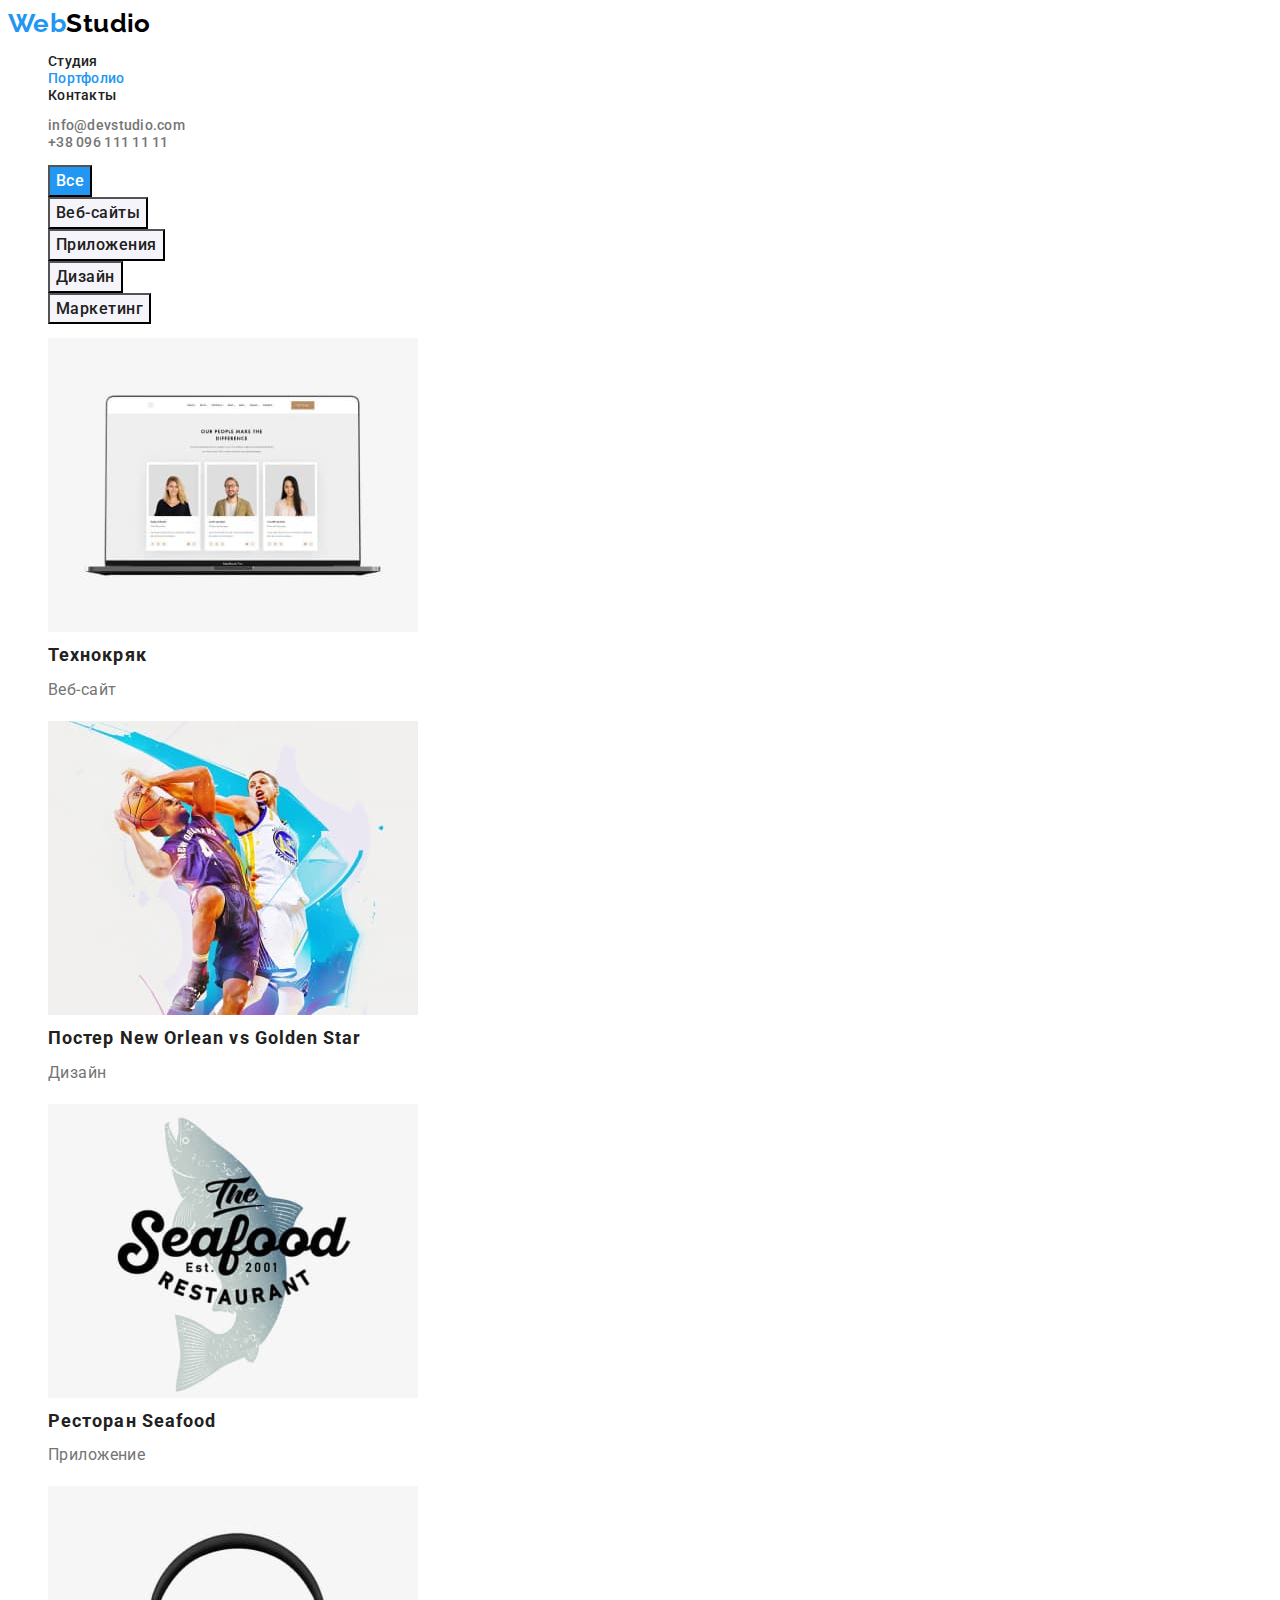
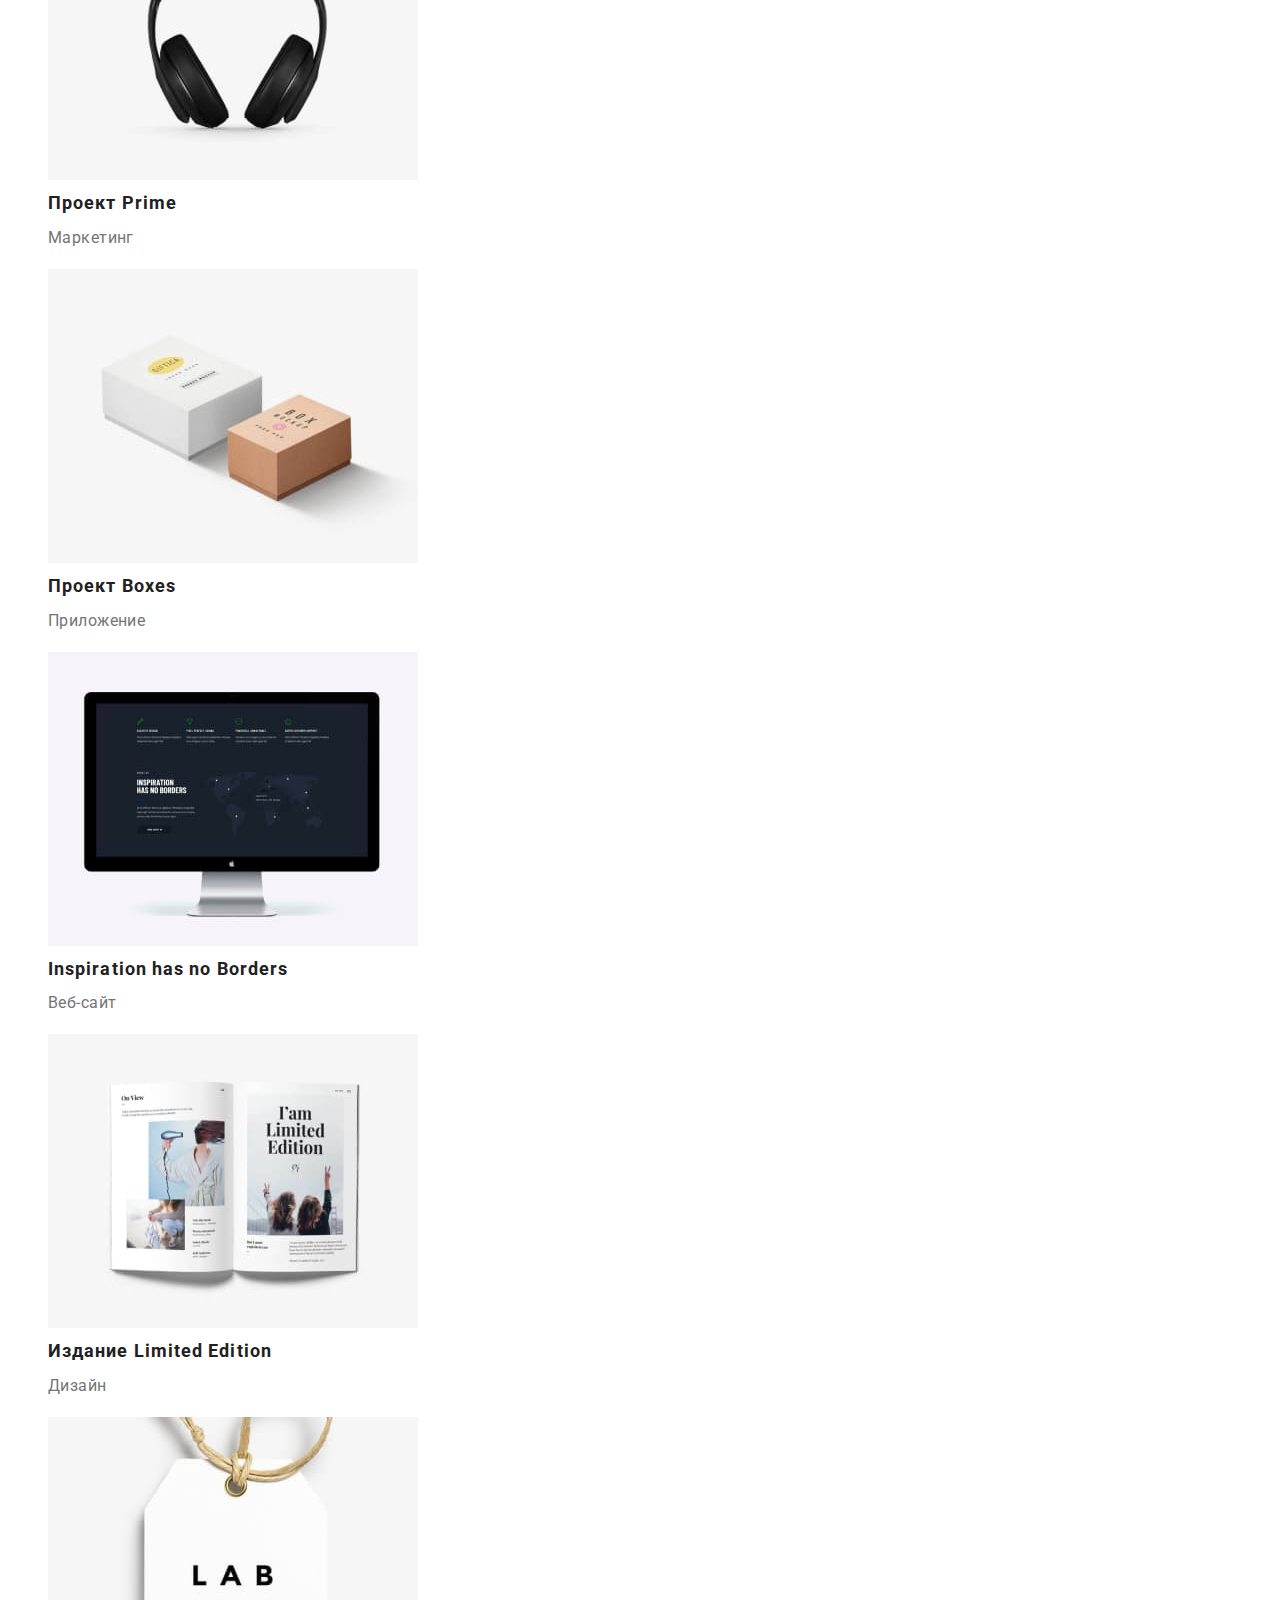
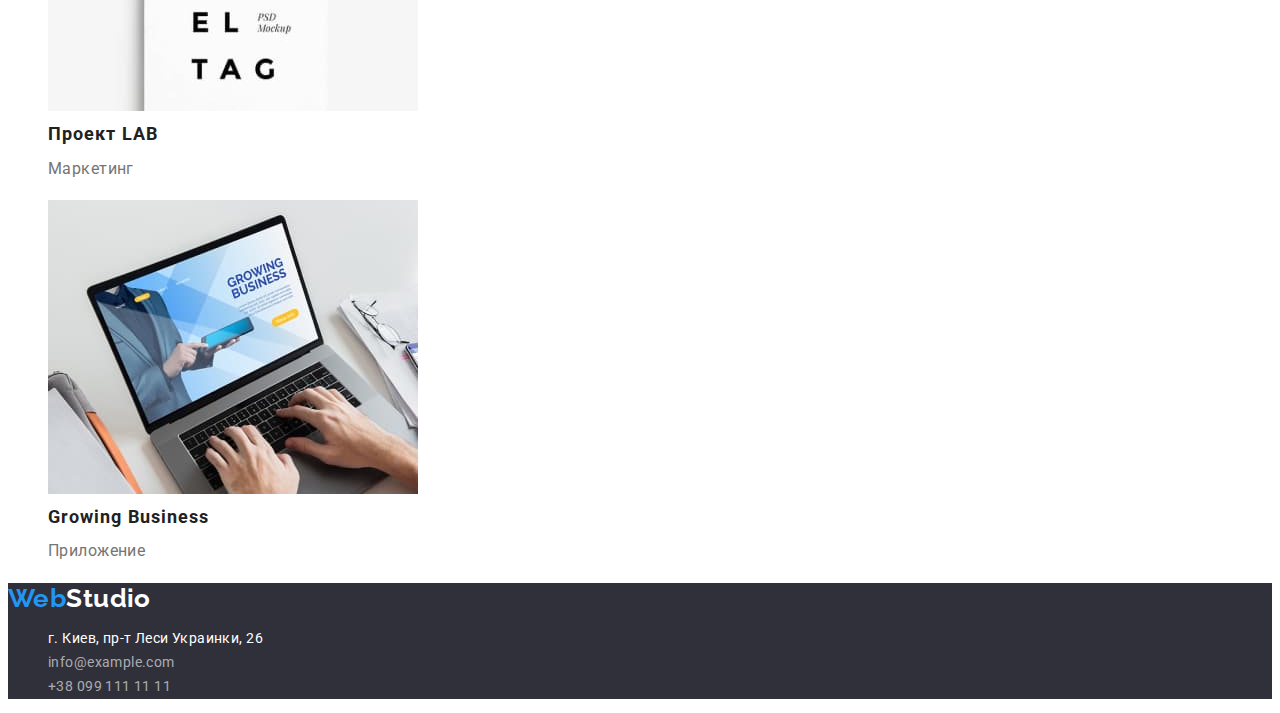
==== commit 9610134f: "исправляет ошибки" ====
--- a/portfolio.html
+++ b/portfolio.html
@@ -53,15 +53,14 @@
 
     <!--Портфолио-->
     <main>
-      <h1 hidden>Портфолио</h1>
-
-      <!--Навигация-->
-      <section class="portfolio">
-        <h2 hidden>Навигационные кнопки</h2>
+      <section class="portfolio-description">
+        <!--Навигация-->
+
+        <h1 hidden>Портфолио</h1>
 
         <ul class="portfolio-list">
           <li class="portfolio-item">
-            <button class="button secondary" type="button">Все</button>
+            <button class="button secondary active" type="button">Все</button>
           </li>
           <li class="portfolio-item">
             <button class="button secondary" type="button">Веб-сайты</button>
@@ -76,12 +75,8 @@
             <button class="button secondary" type="button">Маркетинг</button>
           </li>
         </ul>
-      </section>
-
-      <!--Описание-->
-
-      <section class="description">
-        <h2 hidden>Примеры работ</h2>
+
+        <!--Описание-->
 
         <ul class="description-list">
           <li class="description-item">
--- a/CSS/styles.css
+++ b/CSS/styles.css
@@ -5,16 +5,19 @@
     --button-primary-color-hover: #188CE8;
     --primari-white-color: #FFFFFF;
     --button-color: #F5F4FA;
-    --link-contacts-color: rgba(255, 255, 255, 0.6)
+    --link-contacts-color: rgba(255, 255, 255, 0.6);
+    --background-color-secondary: #2F303A;
 }
 
 body {
     background-color: var(--primari-white-color); /* #000000;*/
     color: var(--primary-text-color);
-    font-family: Roboto; sans-serif;
-}
-
-h2 {
+    font-family: Roboto, sans-serif;
+    font-size: 14px;
+    letter-spacing: 0.03em;
+}
+
+.section-title {
     color: var(--title-text-color);
     font-size: 36px;
     line-height: 1.17;
@@ -34,7 +37,6 @@
     font-weight: 700;
     font-size: 26px;
     line-height: 1.19;
-    letter-spacing: 0.03em;
 }
 
 .logo-part {
@@ -54,7 +56,6 @@
     color: var(--title-text-color);
     text-decoration: none;
     font-weight: 500;
-    font-size: 14px;
     line-height: 1.2;
     letter-spacing: 0.02em;
 }
@@ -72,7 +73,6 @@
     color: var(--primary-text-color);
     text-decoration: none;
     font-weight: 500;
-    font-size: 14px;
     line-height: 1.2;
     letter-spacing: 0.02em;
 }
@@ -89,9 +89,12 @@
 
 /* Main screen */
 
+.hero {
+    background-color: var(--background-color-secondary);
+}
+
 .hero-title {
     color: var(--primari-white-color);        
-    font-style: normal;
     font-weight: 900;
     font-size: 44px;
     line-height: 1.36;  
@@ -115,9 +118,7 @@
 }
 
 .features-text {
-    font-size: 14px;
     line-height: 1.71;
-    letter-spacing: 0.03em;
 }
 
 /* What are we doing */
@@ -144,7 +145,6 @@
 .team-item-text {
     font-size: 16px;
     line-height: 1.19;
-    letter-spacing: 0.03em;
 }
 
 
@@ -162,7 +162,6 @@
 
 .description-title {
     color: var(--title-text-color);
-    font-weight: 700;
     font-size: 18px;
     line-height: 0.2;
     letter-spacing: 0.06em;
@@ -171,12 +170,16 @@
 .description-text {
     font-size: 16px;
     line-height: 1.88;
-    letter-spacing: 0.03em;
-}
+}
+
 
 
 
 /* Footer */
+
+.footer {
+    background-color: var(--background-color-secondary);
+}
 
 .footer-logo {
     color: var(--primari-white-color);
@@ -185,20 +188,17 @@
     font-weight: 700;
     font-size: 26px;
     line-height: 1.19;
-    letter-spacing: 0.03em;
 }
 
 .footer-list {
     list-style: none;
-    font-size: 14px;
     line-height: 1.71;
-    letter-spacing: 0.03em;
-}
-
-.footer-address-link:hover,
+}
+
+/* .footer-address-link:hover,
 .footer-address-link:focus {
     color: var(--accent-color);
-}
+} */
 
 .footer-address-link {
     color: var(--primari-white-color);
@@ -215,15 +215,14 @@
     color: var(--link-contacts-color);
     text-decoration: none;
     font-style: normal;
-    font-size: 14px;
     line-height: 1.71;
-    letter-spacing: 0.03em;
 }
 
 /* Button */
 
 .button {
     font-family: inherit;
+    cursor: pointer;
 }
 
 .button.primary {
@@ -252,6 +251,11 @@
 
 .button.secondary:hover,
 .button.secondary:focus {
+    color: var(--primari-white-color);
+    background-color: var(--accent-color);
+}
+
+.button.secondary.active {
     color: var(--primari-white-color);
     background-color: var(--accent-color);
 }
